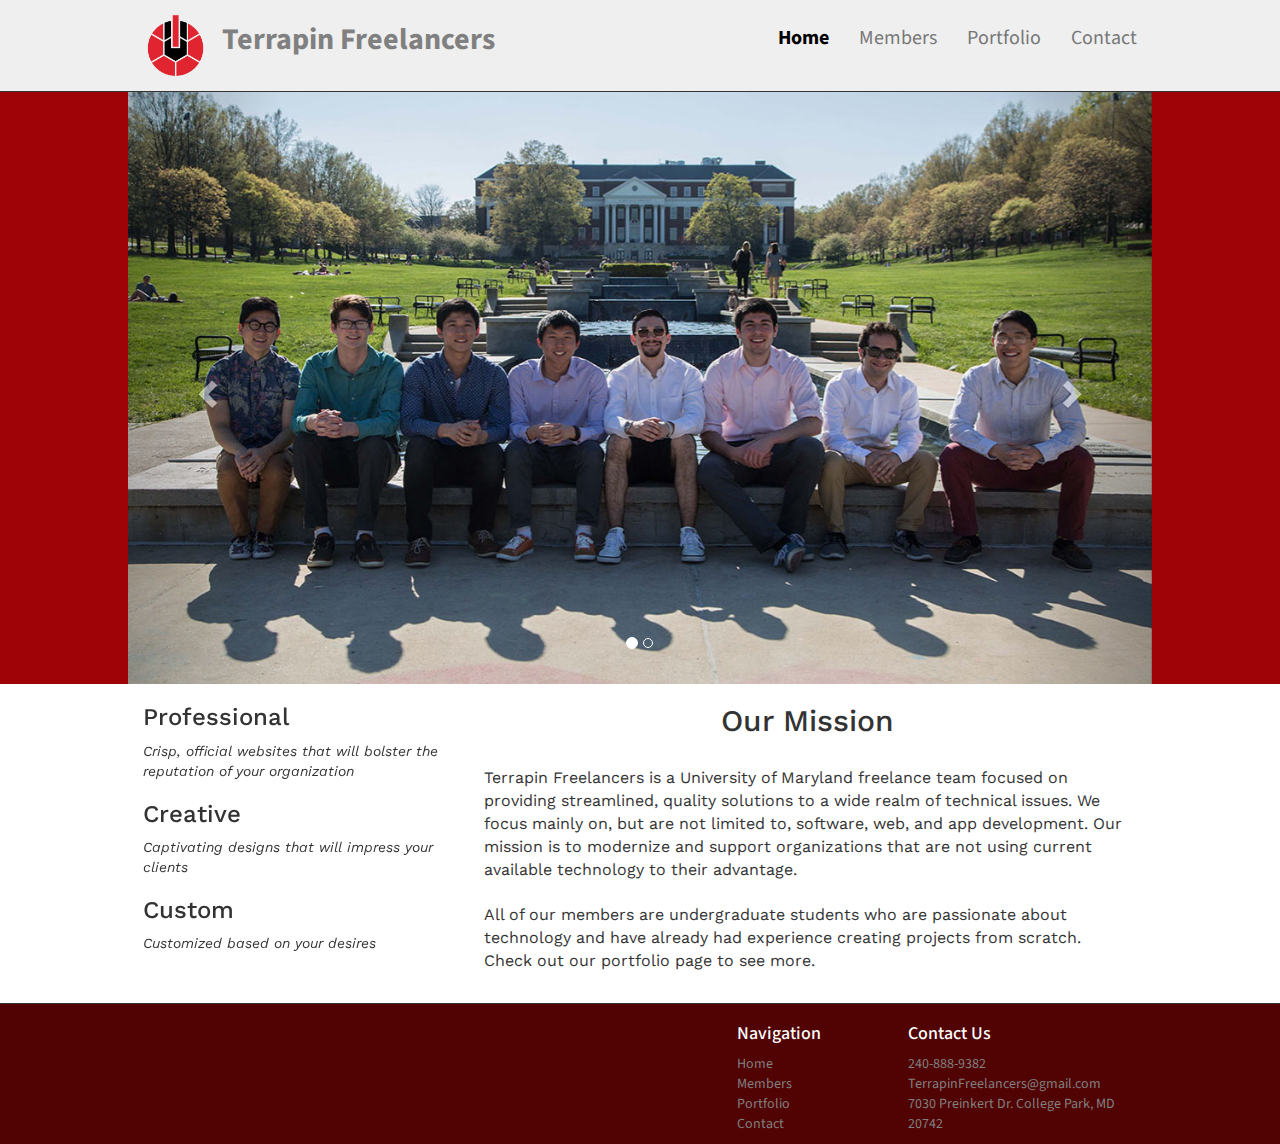
==== index.html @ d67e10c5 "initial commit" ====
<!doctype html>
<html lang = "en">
  <head>
    <meta charset="utf-8">
    <meta name="viewport" content="width=device-width, initial-scale=1">
    <meta name="keywords" content="Terrapin Freelancers, TerpLance, freelancers,
    computer, web, website, app, application,
     android, iphone, ios, software, programming, c, java, python, language, freelance,
    javascript, mongodb, .net, c++, bash, development, html, css,
     bootstrap, ajax, jquery, database, script, charity, modern,
      arduino, raspberry pi, mac, windows, microsoft, node.js, express.js">
    <meta name="description" content="Terrapin Freelancers is a freelance team
    focused on providing streamlined, quality solutions to a wide realm of technical
    issues. We focus mainly on, but are not limited to, software, web, and app
    development. Our mission is to modernize and support organizations that
    are not using current available technology to their advantage.">
    <meta name="robots" content="index,follow">
    <meta name="googlebot" content="index,follow">

    <title>Home</title>

    <link rel="shortcut icon" href="images/favicon.ico" type="image/x-icon" />
    <link rel="stylesheet" href="http://maxcdn.bootstrapcdn.com/bootstrap/3.3.6/css/bootstrap.min.css">
    <link rel="stylesheet" type="text/css" href="css/home.css">

    <link href='https://fonts.googleapis.com/css?family=Source+Sans+Pro' rel='stylesheet' type='text/css'>
    <link href='https://fonts.googleapis.com/css?family=Work+Sans' rel='stylesheet' type='text/css'>
    <script src="https://ajax.googleapis.com/ajax/libs/jquery/1.12.0/jquery.min.js"></script>
    <script src="http://maxcdn.bootstrapcdn.com/bootstrap/3.3.6/js/bootstrap.min.js"></script>
    <script src="js/home.js"></script>

  </head>
  <body>

    <div class="background-header">
      <div class="bodycontainer">
        <div id="navbar-bg">
          <nav class="navbar navbar-default">
            <div class="container-fluid">
              <div id="mobile-wrap">
                <a href="" data-toggle="modal" data-target="#hamburger_modal">
                  <img class="svg-image" src="./images/vectorpaint.svg" alt="menu icon" width="80" height="60">
                </a>
              </div>
              <div id="icon-and-name">
                <a href="#" class="pull-left">
                    <img class="logo" src="./images/Logo.png">
                    <big id="strong">Terrapin Freelancers</big>
                </a>
              </div>
              <ul class="nav navbar-nav navbar-right">
                <li><a href="" class="active">Home</a></li>
                <li><a href="pages/members.html" class="individ-links">Members</a></li>
                <li><a href="pages/portfolio.html" class="individ-links">Portfolio</a></li>
                <li><a href="pages/contact.html" class="individ-links">Contact</a></li>
              </ul>
            </div>
          </nav>
        </div>
      </div>
    </div>

    <div id="hamburger_modal" class="modal fade" role="dialog">
      <div class="modal-dialog">
        <div class="modal-content">
          <div class="modal-body">
            <a href="#" class="hamburger-links">Home</a> <br/>
            <a href="pages/members.html" class="hamburger-links">Members</a> <br/>
            <a href="pages/portfolio.html" class="hamburger-links">Portfolio</a> <br/>
            <a href="pages/contact.html" class="hamburger-links">Contact</a> <br/>
          </div>

        </div>
      </div>
    </div>

    <div id="red-bg">
      <div class="bodycontainer">

          <div id="myCarousel" class="carousel slide" data-ride="carousel">
            <!-- Indicators -->
            <ol class="carousel-indicators">
              <li data-target="#myCarousel" data-slide-to="0" class="active"></li>
              <li data-target="#myCarousel" data-slide-to="1"></li>
            </ol>

            <!-- Wrapper for slides -->
            <div class="carousel-inner" role="listbox" id="carousel-images">
              <div class="item active">
                <img class="carousel-img" src="./images/frontpage2.jpg" alt="University of Maryland McKeldin Library">
              </div>

              <div class="item">
                <img class="carousel-img" src="./images/frontpage.jpg" alt="Silly University of Maryland McKeldin Library">
              </div>
            </div>

            <!-- Left and right controls -->
            <a class="left carousel-control" href="#myCarousel" role="button" data-slide="prev">
              <span class="glyphicon glyphicon-chevron-left" aria-hidden="true"></span>
              <span class="sr-only">Previous</span>
            </a>
            <a class="right carousel-control" href="#myCarousel" role="button" data-slide="next">
              <span class="glyphicon glyphicon-chevron-right" aria-hidden="true"></span>
              <span class="sr-only">Next</span>
            </a>
          </div>
      </div>
    </div>

    <div class="background-grid">
      <div class="bodycontainer">
        <div class="row" id="info-grid">
          <div class="col-sm-4">
            <h3>Professional</h3>
            <p class="grid-p">
              Crisp, official websites that will bolster the reputation of your organization
            </p>
            <h3>Creative</h3>
            <p class="grid-p">
              Captivating designs that will impress your clients
            </p>
            <h3>Custom</h3>
            <p class="grid-p">
              Customized based on your desires
            </p>
          </div>
          <div class="col-sm-8" id="mission-container">
            <h2>Our Mission</h2>
            <p class="mission-text">
              Terrapin Freelancers is a University of Maryland freelance team
              focused on providing streamlined, quality solutions to a wide realm of technical
              issues. We focus mainly on, but are not limited to, software, web, and app
              development. Our mission is to modernize and support organizations that
              are not using current available technology to their advantage.  <br/><br/>
              All of our members are undergraduate students who are passionate about technology and have
              already had experience creating projects from scratch. Check out our portfolio page to see more.
            </p>
          </div>
        </div>

      </div>
    </div>

    <div class="background-footer">
      <div class="bodycontainer">
        <div class="contact-footer">
          <div class="row">
            <div class="col-sm-7"></div>
            <div class="col-sm-2">

              <h4>Navigation</h4>
              <a href="" class="footer-individ-links">Home</a><br>
              <a href="pages/members.html" class="footer-individ-links">Members</a><br>
              <a href="pages/portfolio.html" class="footer-individ-links">Portfolio</a><br>
              <a href="pages/contact.html" class="footer-individ-links">Contact</a>
            </div>
            <div class="col-sm-3">
              <h4>Contact Us</h4>
              <a href="#" class="footer-individ-links">240-888-9382</a><br>
              <a href="#" class="footer-individ-links">TerrapinFreelancers@gmail.com </a><br>
              <a href="#" class="footer-individ-links">7030 Preinkert Dr. College Park, MD 20742</a>
            </div>
          </div>
        </div>
      </div>
    </div>

  </body>
</html>
---- css/home.css ----
/*col percentages need to be fixed because
safari/firefox does not render the percents well*/
.modal-content{
  background-color: #340404;
}
.modal.fade{
  top: -25%;
  -webkit-transition: opacity 0.3s linear, top 0.5s ease-out;
     -moz-transition: opacity 0.3s linear, top 0.5s ease-out;
       -o-transition: opacity 0.3s linear, top 0.5s ease-out;
          transition: opacity 0.3s linear, top 0.5s ease-out;
}
.modal.fade.in{
  top: 0%;
}
.modal.fade .modal-dialog {
  width: 97%;
}
.hamburger-links{
  margin-left: 40%;
  font-size: 20px;
  color: white;
  font-family: 'Source Sans Pro', sans-serif;
}
.hamburger-links:hover{
  padding-left: 1px;
  text-decoration: none;
  color:#F3EFEF;
}
.col-sm-8{
  width: 66%;
}
.col-sm-7{
  width: 58%;
}
.carousel-img{
    margin-left: auto;
    margin-right: auto;
}
.contact-footer{
  padding-top: 10px;
  padding-bottom: 10px;
  color:white;
  font-family: 'Source Sans Pro', sans-serif;
}
.mission-text{
  padding-top: 20px;
  font-size: 16px;
  text-align: left;
}
#mission-container{
  padding-bottom: 20px;
  text-align: center;
  background-color: white;
  font-family: 'Work Sans', sans-serif;
}
.row{
  /*display: -webkit-box;
  display: -webkit-flex;
  display: -ms-flexbox;
  display: flex;
  flex-wrap: wrap;*/
  display: -webkit-block;
  display: -webkit-block;
  display: -ms-block;
  display: block;
  /*flex-wrap: wrap;*/
  margin: 0;
  padding:0;

}

.bodycontainer{
  width:80%;
  max-width: 1200px;
  margin-left: auto;
  margin-right: auto;
}
.background-footer{
  background-color: #510202;
  float:left;
  width:100%;
}
.background-grid{
  float:left;
  width:100%;
  background-color: white;
  border-bottom-style: solid;
  border-width: 1px;
}
.background-header{
  width:100%;
  float:left;
  background-color: #EFEFEF;
  border-bottom-style: solid;
  border-bottom-width: 1px;
}
.logo{
  width: 65px;
  height: 65px;
  margin-right: 10px;
}
.grid-p{
  font-style: italic;
  text-align: left;
}
.carousel-caption{
  top: 250px;
}
.pull-left{
  float: left;
  display: -webkit-inline-block;
  display: -inline-block;
  width:65px;
  height:65px;

}
#strong{
  font-size: 30px;
  font-family: 'Source Sans Pro', sans-serif;
  font-weight: bolder;
  color: grey;
  display: -webkit-inline-block;
  display: inline-block;
}
.header-border{
  background-color: #9f0207;
  height: 4px;
}
.navbar.navbar-default{
  background-color: #EFEFEF;
  border: none;
  padding-top: 13px;
  padding-bottom: 13px;
}
.nav.navbar-nav.navbar-right{
  font-size: 20px;
  font-family: 'Source Sans Pro', sans-serif;
}
#myCarousel{
  background-color: #9f0207;
}
#info-grid{
  font-family: 'Work Sans', sans-serif;
  background-color: white;
}
#red-bg{
  float:left;
  width:100%;
  background-color: #9f0207;
}
#navbar-bg{
  background-color: #EFEFEF;
  margin-bottom: -20px;
}
.navbar-brand{
  margin-bottom: 10px;
  margin-right: 0px;
  margin-left: 0px;
}
.individ-links{
  display: -webkit-block;
  display: block;
  padding-top: 15px;
  padding-bottom: 15px;
  padding-right: 15px;
  padding-left: 15px;*/
  -webkit-transition: padding .5s; /* Safari */
  transition: padding .5s;
  border: none;
}
.individ-links:hover{
  color:black;
  padding-top: 25px;
  /*font-weight: bold;*/
}
li a.active {
  color: black;
  display: -webkit-block;
  display: block;
  padding-top: 15px;
  padding-bottom: 15px;
  padding-right: 15px;
  padding-left: 15px;*/
  border: none;
  font-weight:bold;
  text-decoration: none;
}
li a.active:visited {
  color: black;
}
a.footer-individ-links{
  text-align: left;
  color: grey;
}
a.footer-individ-links:hover{
  color: white;
  text-decoration: none;
}
.svg-image{
  padding-right: 5px;
}
#mobile-wrap{
  width:50px;
  float:right;
  display:none;
}
#mobile-wrap a{
  display:-webkit-block;
  display:block;
}
#icon-and-name {
  width:370px;
  float:left;
  white-space:nowrap;
}
#icon-and-name a{
  text-decoration: none;
}
@media only screen and (max-width: 1000px){
  .bodycontainer{
    width:100%;
  }
}
@media only screen and (max-width: 790px){
  .bodycontainer{
    width:100%;
  }
  .nav.navbar-nav.navbar-right{
    display: none;
  }
  #mobile-wrap{
    width:50px;
    display:-webkit-block;
    display:block;
  }
  [class*='col-'] {          /* make columns in row the same height */
    width:100%;
  }
}
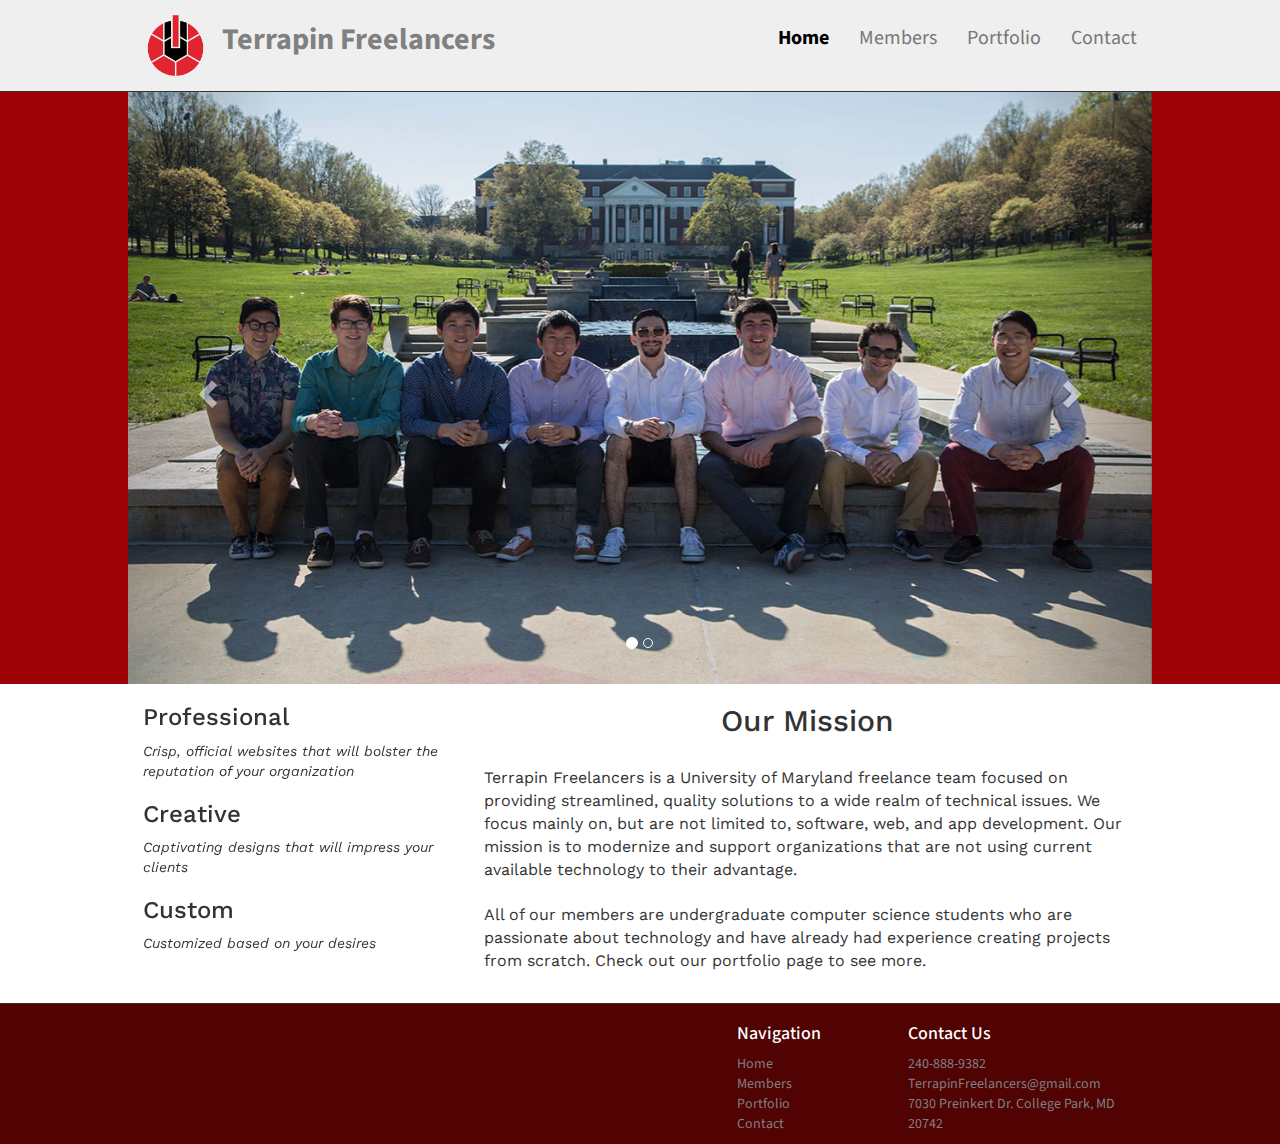
==== commit 0e669ab6: "added slideout menu" ====
--- a/index.html
+++ b/index.html
@@ -4,7 +4,7 @@
     <meta charset="utf-8">
     <meta name="viewport" content="width=device-width, initial-scale=1">
     <meta name="keywords" content="Terrapin Freelancers, TerpLance, freelancers,
-    computer, web, website, app, application,
+    computer, web, website, app, application, University of Maryland, University, Maryland, umd,
      android, iphone, ios, software, programming, c, java, python, language, freelance,
     javascript, mongodb, .net, c++, bash, development, html, css,
      bootstrap, ajax, jquery, database, script, charity, modern,
@@ -38,14 +38,12 @@
           <nav class="navbar navbar-default">
             <div class="container-fluid">
               <div id="mobile-wrap">
-                <a href="" data-toggle="modal" data-target="#hamburger_modal">
-                  <img class="svg-image" src="./images/vectorpaint.svg" alt="menu icon" width="80" height="60">
-                </a>
+                <img class="svg-image" src="./images/vectorpaint.svg" alt="menu icon" width="70" height="60">
               </div>
               <div id="icon-and-name">
                 <a href="#" class="pull-left">
                     <img class="logo" src="./images/Logo.png">
-                    <big id="strong">Terrapin Freelancers</big>
+                    <h1 id="strong">Terrapin Freelancers</h1>
                 </a>
               </div>
               <ul class="nav navbar-nav navbar-right">
@@ -56,20 +54,6 @@
               </ul>
             </div>
           </nav>
-        </div>
-      </div>
-    </div>
-
-    <div id="hamburger_modal" class="modal fade" role="dialog">
-      <div class="modal-dialog">
-        <div class="modal-content">
-          <div class="modal-body">
-            <a href="#" class="hamburger-links">Home</a> <br/>
-            <a href="pages/members.html" class="hamburger-links">Members</a> <br/>
-            <a href="pages/portfolio.html" class="hamburger-links">Portfolio</a> <br/>
-            <a href="pages/contact.html" class="hamburger-links">Contact</a> <br/>
-          </div>
-
         </div>
       </div>
     </div>
@@ -133,7 +117,7 @@
               issues. We focus mainly on, but are not limited to, software, web, and app
               development. Our mission is to modernize and support organizations that
               are not using current available technology to their advantage.  <br/><br/>
-              All of our members are undergraduate students who are passionate about technology and have
+              All of our members are undergraduate computer science students who are passionate about technology and have
               already had experience creating projects from scratch. Check out our portfolio page to see more.
             </p>
           </div>
@@ -166,5 +150,18 @@
       </div>
     </div>
 
+    <div class="m-menu-wrapper">
+      <nav id="m-menu">
+        <ul>
+          <li><a href="">Home</a></li>
+          <li><a href="pages/members.html">Members</a></li>
+          <li><a href="pages/portfolio.html">Portfolio</a></li>
+          <li><a href="pages/contact.html">Contact</a></li>
+        </ul>
+      </nav>
+    </div>
+
+    <div id="m-mask"></div>
+
   </body>
 </html>
--- a/css/home.css
+++ b/css/home.css
@@ -1,5 +1,3 @@
-/*col percentages need to be fixed because
-safari/firefox does not render the percents well*/
 .modal-content{
   background-color: #340404;
 }
@@ -16,17 +14,7 @@
 .modal.fade .modal-dialog {
   width: 97%;
 }
-.hamburger-links{
-  margin-left: 40%;
-  font-size: 20px;
-  color: white;
-  font-family: 'Source Sans Pro', sans-serif;
-}
-.hamburger-links:hover{
-  padding-left: 1px;
-  text-decoration: none;
-  color:#F3EFEF;
-}
+
 .col-sm-8{
   width: 66%;
 }
@@ -122,6 +110,7 @@
   color: grey;
   display: -webkit-inline-block;
   display: inline-block;
+  margin:0px;
 }
 .header-border{
   background-color: #9f0207;
@@ -203,6 +192,7 @@
 #mobile-wrap{
   width:50px;
   float:right;
+  cursor: pointer;
   display:none;
 }
 #mobile-wrap a{
@@ -217,6 +207,76 @@
 #icon-and-name a{
   text-decoration: none;
 }
+
+/*******************MOBILE MENU*******************/
+
+#m-menu{
+  position:fixed;
+  z-index:200;
+  background-color: #EFEFEF;
+  transition: transform 0.3s;
+  width: 30%;
+  min-width: 200px;
+  height: 100%;
+  top: 0;
+  right: 0;
+  transform: translateX(100%);
+  overflow-y: scroll;
+}
+#m-menu.active{
+  transform: translateX(0);
+}
+#m-menu ul{
+  list-style: none;
+  margin: 0;
+  padding: 0;
+}
+#m-menu ul li{
+  display: block;
+  text-align: center;
+  border-top: solid 1px #ffffff;
+  border-bottom: solid 1px #ffffff;
+  font-size: 16px;
+}
+#m-menu ul li:first-child{
+  border-top:none;
+}
+#m-menu ul li:last-child{
+  border-bottom: none;
+}
+#m-menu ul li a{
+  text-decoration: none;
+  display: block;
+  padding: 12px 24px;
+  color: grey;
+}
+#m-menu ul li a:hover{
+  color:black;
+}
+#m-mask{
+  position: fixed;
+  z-index: 100;
+  top: 0;
+  left: 0;
+  overflow: hidden;
+  width: 0;
+  height: 0;
+  background-color: #000;
+  opacity: 0;
+  transition: opacity 0.3s, width 0s 0.3s, height 0s 0.3s;
+}
+#m-mask.active{
+  width:100%;
+  height:100%;
+  opacity: 0.7;
+  transition: opacity 0.3s;
+}
+body.active{
+  overflow:hidden;
+}
+
+/*******************MOBILE WRAP*******************/
+
 @media only screen and (max-width: 1000px){
   .bodycontainer{
     width:100%;
